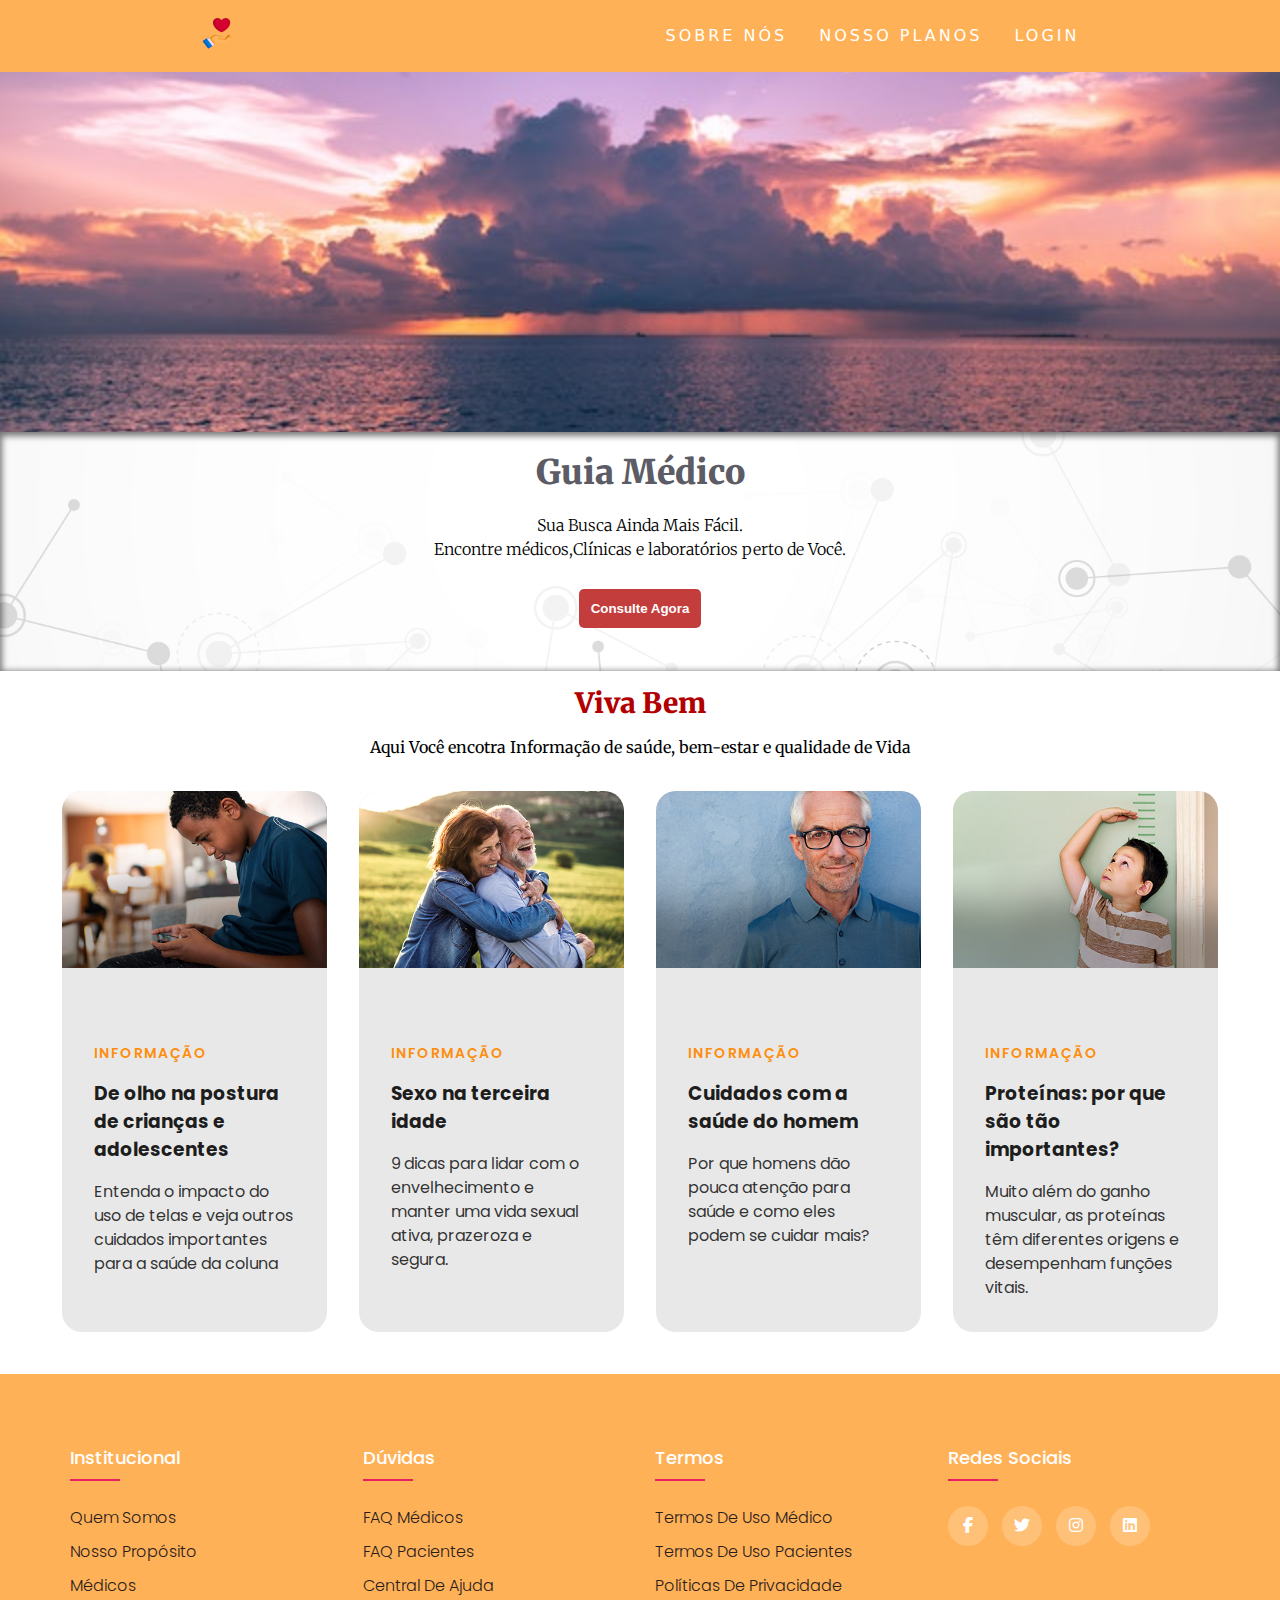
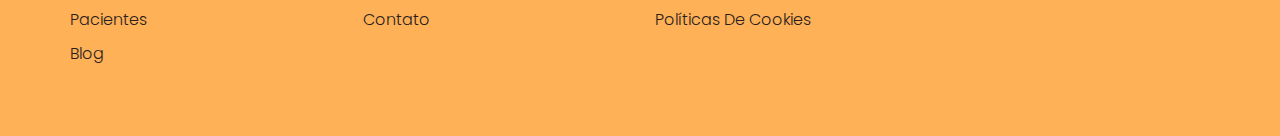
==== html/index.html @ c8b51000 "att" ====
<!DOCTYPE html>
<html lang="pt-br">
<head>
    <meta charset="UTF-8">
    <meta http-equiv="X-UA-Compatible" content="IE=edge">
    <meta name="viewport" content="width=device-width, initial-scale=1.0">
    <link rel="shortcut icon" href="images/favicon.ico" type="image/x-icon">
    <title>Amor Pela Vida | Página Inicial</title>
    <link rel="stylesheet" href="../style/style.css">
    <link rel="stylesheet" href="../style/media.css">
    <link rel="stylesheet" href="https://cdnjs.cloudflare.com/ajax/libs/font-awesome/6.2.0/css/all.min.css">    
</head>
<body>
    <header>
        <nav>
            <a href="index.html"><img src="../images/favicon-32x32.png" alt="Logo"></a>
            <div class="mobile-menu">
                <div class="line1"></div>
                <div class="line2"></div>
                <div class="line3"></div>
            </div>
            <ul class="nav-list">
                <li><a class="link-nav" href="sobrenos.html">SOBRE NÓS</a></li>
                <li><a class="link-nav" href="nossoplanos.html">NOSSO PLANOS</a></li>
                <li><a class="link-nav" href="#">LOGIN</a></li>
            </ul>
        </nav>
    </header>
    <main>
        <div id="foto">
        <!--IMAGEM NO CSS-->
        </div>
        <div id="bg-medico">
            <h2>Guia Médico</h2>
            <p>Sua Busca Ainda Mais Fácil. <br>
            Encontre médicos,Clínicas e laboratórios perto de Você.
            </p>
            <button type="button"><a href="#">Consulte Agora</a></button>
        </div>
        <section id="fundo-card1">
            <h2>Viva Bem</h2>
            <p>Aqui Você encotra Informação de saúde, bem-estar e qualidade de Vida</p>
            <div class="site-container">
                <div class="article-container">
                    <article class="article-card">
                        <figure class="article-image">
                            <img src="../images/capa2_posturainfantil.jpg" alt="Imagem"/>
                        </figure>
                        <div class="article-content">
                            <a href="#" class="card-category">Informação</a>
                            <h3 class="card-title">De olho na postura de crianças e adolescentes</h3>
                            <p class="card-excerpt">Entenda o impacto do uso de telas e veja outros cuidados importantes para a saúde da coluna </p>
                        </div>
                    </article>
                    <article class="article-card">
                        <figure class="article-image">
                            <img src="../images/capa_sexo3idade_2.png" alt="Imagem"/>
                        </figure>
                        <div class="article-content">
                            <a href="#" class="card-category">Informação</a>
                            <h3 class="card-title">Sexo na terceira idade</h3>
                            <p class="card-excerpt">9 dicas para lidar com o envelhecimento e manter uma vida sexual ativa, prazeroza e segura.</p>
                        </div>
                    </article>
                    <article class="article-card">
                        <figure class="article-image">
                            <img src="../images/capa2_saudedohomem.jpg" alt="Imagem"/>
                        </figure>
                        <div class="article-content">
                            <a href="#" class="card-category">Informação</a>
                            <h3 class="card-title">Cuidados com a saúde do homem</h3>
                            <p class="card-excerpt">Por que homens dão pouca atenção para saúde e como eles podem se cuidar mais?</p>
                        </div>
                    </article>
                    <article class="article-card">
                        <figure class="article-image">
                            <img src="../images/capa2_proteina.jpg" alt="Imagem"/>
                        </figure>
                        <div class="article-content">
                            <a href="#" class="card-category">Informação</a>
                            <h3 class="card-title">Proteínas: por que são tão importantes?</h3>
                            <p class="card-excerpt">Muito além do ganho muscular, as proteínas têm diferentes origens e desempenham funções vitais.</p>
                        </div>
                    </article>
                </div>
              </div>
        </section>
        </main>
    <footer class="footer">
        <div class="container">
            <div class="row">
                <div class="footer-col">
                    <h4>Institucional</h4>
                    <ul>
                        <li><a href="#">Quem somos</a></li>
                        <li><a href="#">Nosso propósito</a></li>
                        <li><a href="#">Médicos</a></li>
                        <li><a href="#">Pacientes</a></li>
                        <li><a href="#">Blog</a></li>
                    </ul>
                </div>
                <div class="footer-col">
                    <h4>Dúvidas</h4>
                    <ul>
                        <li><a href="#">FAQ Médicos</a></li>
                        <li><a href="#">FAQ Pacientes</a></li>
                        <li><a href="#">Central de ajuda</a></li>
                        <li><a href="#">Contato</a></li>
                    </ul>
                </div>
                <div class="footer-col">
                    <h4>Termos</h4>
                    <ul>
                        <li><a href="#">Termos de uso Médico</a></li>
                        <li><a href="#">Termos de uso Pacientes</a></li>
                        <li><a href="#">Políticas de privacidade</a></li>
                        <li><a href="#">Políticas de Cookies</a></li>
                    </ul>
                </div>
                <div class="footer-col">
                    <h4>Redes Sociais</h4>
                    <div class="social-links">
                        <a href="#"><i class="fab fa-facebook-f"></i></a>
                        <a href="#"><i class="fab fa-twitter"></i></a>
                        <a href="#"><i class="fab fa-instagram"></i></a>
                        <a href="#"><i class="fab fa-linkedin"></i></a>
                    </div>
                </div>
            </div>
        </div>
    </footer>
    <script src="../javascript/index.js"></script>
</body>
</html>
---- style/style.css ----
@charset "UTF-8";

@import url('https://fonts.googleapis.com/css2?family=Poppins:wght@300;400;500;600;700&display=swap');

@import url('https://fonts.googleapis.com/css2?family=Merriweather:ital,wght@0,300;0,400;0,700;0,900;1,300;1,400;1,700&display=swap');

html{
    overflow-x: hidden;
}
body{
    line-height: 1.5;
    font-family: 'Poppins', sans-serif;
}
*{
    margin:0;
    padding: 0;
    box-sizing: border-box;
}

nav {
    display: flex;
    justify-content: space-around;
    align-items: center;
    font-family: system-ui, -apple-system, BlinkMacSystemFont, 'Segoe UI', Roboto, Oxygen, Ubuntu, Cantarell, 'Open Sans', 'Helvetica Neue', sans-serif;
    background-color: #ff8800a8;
    height: 8vh;
}

.link-nav {
    color: #ffffff;
    text-decoration: none;
    transition: 0.3s;
}

.link-nav:hover {
    opacity: 0.7;
    color: rgba(0, 0, 0, 0.888);
}


.logo {
    font-size: 24px;
    text-transform: uppercase;
    letter-spacing: 4px;
}

.nav-list {
    list-style: none;
    display: flex;
}

.nav-list li {
    letter-spacing: 3px;
    margin-left: 32px;
}

.mobile-menu {
    display: none;
    cursor: pointer;
}

.mobile-menu div {
    width: 31px;
    height: 2px;
    background: #fff;
    margin: 8px;
    transition: 0.3s;
}

.nav-list.active {
    transform: translateX(0);
}

@keyframes navLinkFade {
    from {
        opacity: 0;
        transform: translatex(50px);
    }
    
    to {
        opacity: 1;
        transform: translateX(0);
    }
}

.mobile-menu.active .line1 {
    transform: rotate(-45deg) translate((-8px, 8px));
}

.mobile-menu.active .line2 {
    opacity: 0;
}

.mobile-menu.active .line3 {
    transform: rotate(45deg) translate(-5px, -7px);
}


#foto{
    height: 40vh;
    width: 100vw;
    background-image: url(../images/pexels-roberto-nickson-2775196\ \(1\).jpg);
    background-position: center;
    background-size: cover;
    background-repeat: no-repeat;
}
#bg-medico{
    background-image: url("../images/BG-medico.png");
    background-position: center center;
    background-size: cover;
    background-repeat: no-repeat;
    height: 30%;
    width: 100vw;
    text-align: center;
    padding: 15px;
    box-shadow: inset 0px 2px 6px 2px rgba(0, 0, 0, 0.534);


}
#bg-medico > h2{
    font-family: 'Merriweather', serif;
    font-weight: 900;
    font-size: 34px;
    color:  #5B5C65;

}
#bg-medico > p{
    margin-top: 15px;
    font-family: 'Merriweather', serif;
    font-weight: 300;
}
#bg-medico > button{
    margin: 28px;
    padding: 12px;
    border-radius: 5px;
    border: none;
    background-color: #b20000c2;
    transition: all ease-in .6s;
}
#bg-medico > button > a {
    text-decoration: none;
    color: white;
    font-weight: 600;
}
#bg-medico > button:hover{
    transform: translateY(-5px);
    transition: all ease-in .7s;
    background-color: #B20000;
}

#fundo-card1{
    padding-bottom: 10px;
    

}

#fundo-card1 > h2{
    font-family: 'Merriweather', serif;
    color: #B20000;
    text-align: center;
    font-weight: 900;
    font-size: 28px;
    padding:11px;  
}

#fundo-card1 > p{
    text-align: center;
    font-family:'Merriweather', serif;
    font-weight: 400;
}



.site-container{
    margin: 2rem auto;
    max-width: calc(100% - 80px);
}
.article-container{
    display: grid;
    grid-template-columns: repeat(auto-fill, minmax(265px, 1fr));
    gap: 2rem;
}
.article-image{
    margin: 0;
    padding: 0;
    overflow: hidden;
}
.article-image img{
    max-width: 100%;
    height: auto;
    border-radius: 20px 20px 0 0;
}
.article-card {
    background: rgba(211, 211, 211, 0.518);
    border-radius: 20px;
    transition: 0.3s;
}
.article-card:hover {
    box-shadow: 0 4px 20px 0 rgba(34,68,123,0.2);
    cursor: pointer;
}
.article-content{
    padding: 2rem;
}
.article-content .card-category {
    font-size: 0.875rem;
    text-transform: uppercase;
    letter-spacing: 0.1em;
    font-weight: 600;
    color:#ff8800f5 ;
    display: block;
    text-decoration: none;
}
.article-content .card-title {
    margin: 1rem 0;
    color: rgba(0, 0, 0, 0.879);
}
.article-content .card-excerpt {
    font-size: 1rem;
    line-height: 1.5rem;
    color: rgba(0, 0, 0, 0.805);
    margin: 0;
}




.container{
    max-width: 1170px;
    margin:auto;
}
.row{
    display: flex;
    flex-wrap: wrap;
}
ul{
    list-style: none;
}
.footer{
    background-color: #ff8800a8;
    padding: 70px 0;
}
.footer-col{
    width: 25%;
    padding: 0 15px;
}
.footer-col h4{
    font-size: 18px;
    color: #ffffff;
    text-transform: capitalize;
    margin-bottom: 35px;
    font-weight: 500;
    position: relative;
}
.footer-col h4::before{
    content: '';
    position: absolute;
    left: 0;
    bottom: -10px;
    background-color: #e91e63;
    height: 2px;
    box-sizing: border-box;
    width: 50px;
}
.footer-col ul li:not(:last-child){
    margin-bottom: 10px;
}
.footer-col ul li a{
    font-size: 16px;
    text-transform: capitalize;
    color: #ffffff;
    text-decoration: none;
    font-weight: 300;
    color: #2a1d1d;
    display: block;
    transition: all 0.3s ease;
}
.footer-col ul li a:hover{
    color: #ffffff;
    padding-left: 8px;
}
.footer-col .social-links a{
    display: inline-block;
    height: 40px;
    width: 40px;
    background-color: rgba(255,255,255,0.2);
    margin: 0 10px 10px 0;
    text-align: center;
    line-height: 40px;
    border-radius: 50%;
    color: #ffffff;
    transition: all 0.5s ease;
}
.footer-col .social-links a:hover{
    color: #24262b;
    background-color: #ffffff;
}
---- style/media.css ----
@charset "UFT-8";

@media (max-width:768px){
    body{
        overflow-x: hidden;
    }
    .nav-list{
        position: absolute;
        top: 8vh;
        right: 0;
        width: 50vw;
        height: 92vh;
        background: #23232e;
        flex-direction: column;
        align-items: center;
        justify-content: space-around;
        transform: translateX(100%);
        transition: transform 0.3s ease-in;
        box-shadow: 1px 1px solid black;
    }
    .nav-list li {
        margin-left: 0;
        opacity: 0;
    }
    .mobile-menu{
        display: block;
    }
    .link-nav:hover{
        opacity: 0.7;
        color: #ff8800f5;
    }
    .footer-col {
        width: 50%;
        margin: 30px;
     }
}

@media screen and (min-width: 768px){
    .site-container{
        max-width: 608px;
    }
    .article-card{
        display: grid;
        grid-template-rows: 220px 1fr;
    }
    .picture > img{
        width: 400px;
        height: 380px;
    }
}
@media screen and (min-width: 1280px)
{
    .site-container{
        max-width: 1156px;
    }

    .picture > img{
        width: 400px;
        height: 330px;
    }
    
}

@media screen and (max-width: 1536px){
    
    
    .container-form{
        width: 50%;
    }
    .form{
        width: 100%;
    }
}
@media screen and (max-width: 1064px) {
    
    .container-form{
        width: 90%;
        height: auto;
    }
    .input-group{
        flex-direction: column;
        overflow-y: scroll;
        flex-wrap: nowrap;
        max-height: 10rem;
        padding-right: 5rem;
    }
    .gender-inputs{
        margin-top: 2rem;
    }
    .gender-group{
        flex-direction: column;
    }
    
}
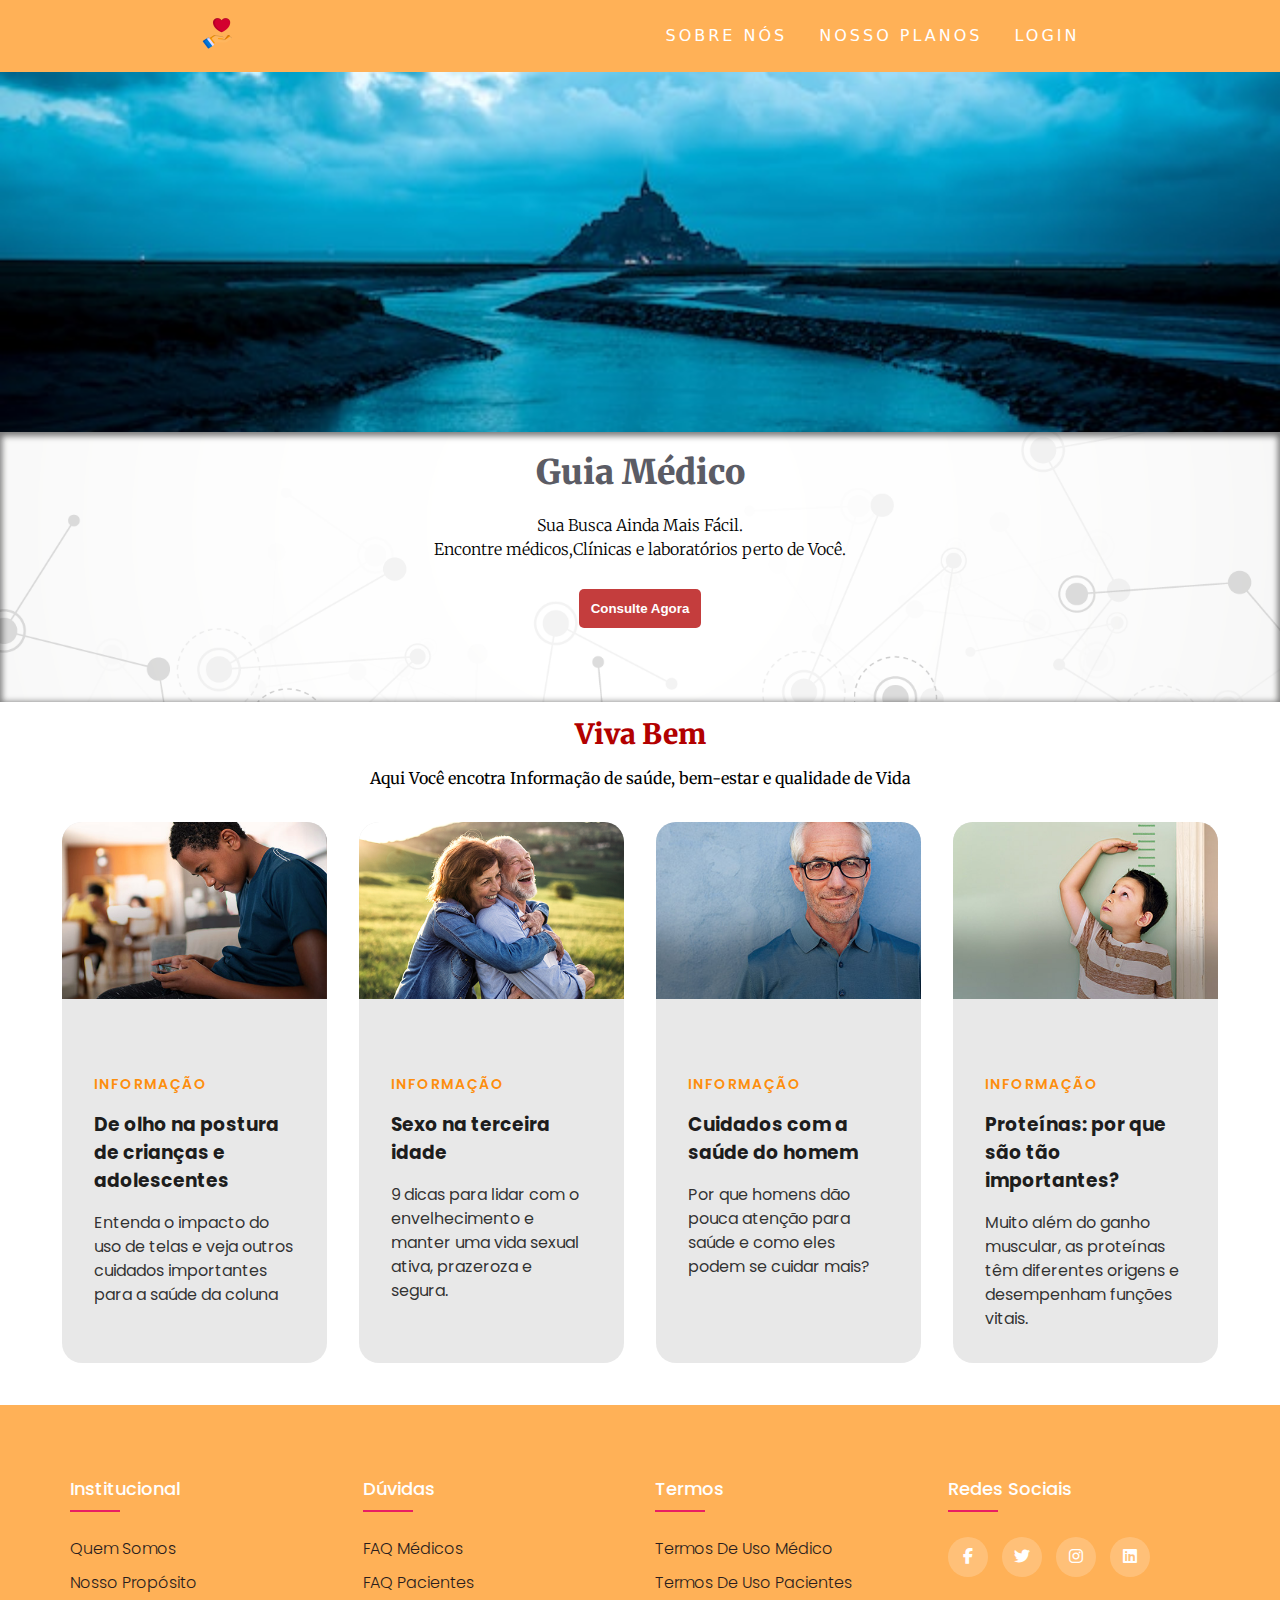
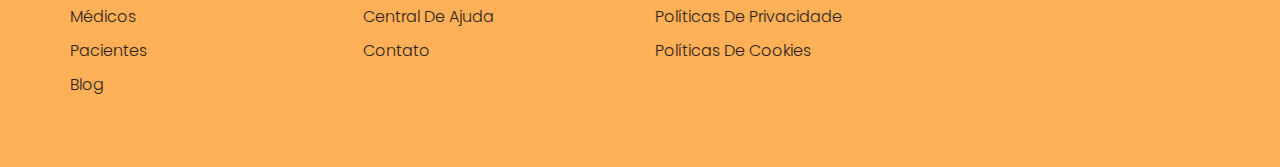
==== commit a92d844d: "pronto" ====
--- a/html/index.html
+++ b/html/index.html
@@ -4,7 +4,7 @@
     <meta charset="UTF-8">
     <meta http-equiv="X-UA-Compatible" content="IE=edge">
     <meta name="viewport" content="width=device-width, initial-scale=1.0">
-    <link rel="shortcut icon" href="images/favicon.ico" type="image/x-icon">
+    <link rel="shortcut icon" href="../images/favicon.ico" type="image/x-icon">
     <title>Amor Pela Vida | Página Inicial</title>
     <link rel="stylesheet" href="../style/style.css">
     <link rel="stylesheet" href="../style/media.css">
@@ -22,12 +22,12 @@
             <ul class="nav-list">
                 <li><a class="link-nav" href="sobrenos.html">SOBRE NÓS</a></li>
                 <li><a class="link-nav" href="nossoplanos.html">NOSSO PLANOS</a></li>
-                <li><a class="link-nav" href="#">LOGIN</a></li>
+                <li><a class="link-nav" href="login.html">LOGIN</a></li>
             </ul>
         </nav>
     </header>
     <main>
-        <div id="foto">
+        <div id="foto-carrosel">
         <!--IMAGEM NO CSS-->
         </div>
         <div id="bg-medico">
--- a/style/style.css
+++ b/style/style.css
@@ -96,10 +96,10 @@
 }
 
 
-#foto{
+#foto-carrosel{
     height: 40vh;
-    width: 100vw;
-    background-image: url(../images/pexels-roberto-nickson-2775196\ \(1\).jpg);
+    width: 100%;
+    background-image: url(../images/pexels-riccardo-bertolo-4245826.jpg);
     background-position: center;
     background-size: cover;
     background-repeat: no-repeat;
@@ -109,7 +109,7 @@
     background-position: center center;
     background-size: cover;
     background-repeat: no-repeat;
-    height: 30%;
+    height: 30vh;
     width: 100vw;
     text-align: center;
     padding: 15px;
--- a/style/media.css
+++ b/style/media.css
@@ -91,4 +91,37 @@
         flex-direction: column;
     }
     
+}
+
+
+@media screen and (min-width: 768px) and (max-width:992px) {
+    
+    section#login{
+        width:90% ;
+        height: 290px;
+    }
+    div#foto{
+        float: left;
+        width: 40%;
+        height: 100%;
+    }
+    div#formulario{
+        float: right;
+        width: 60%;
+    }
+}
+@media screen and (min-width:992px) {
+    section#login{
+        width:960px;
+        height: 360px;
+    }
+    div#foto{
+        float:right;
+        width: 40%;
+        height: 100%;
+    }
+    div#formulario{
+        float: left;
+        width: 60%;
+    }
 }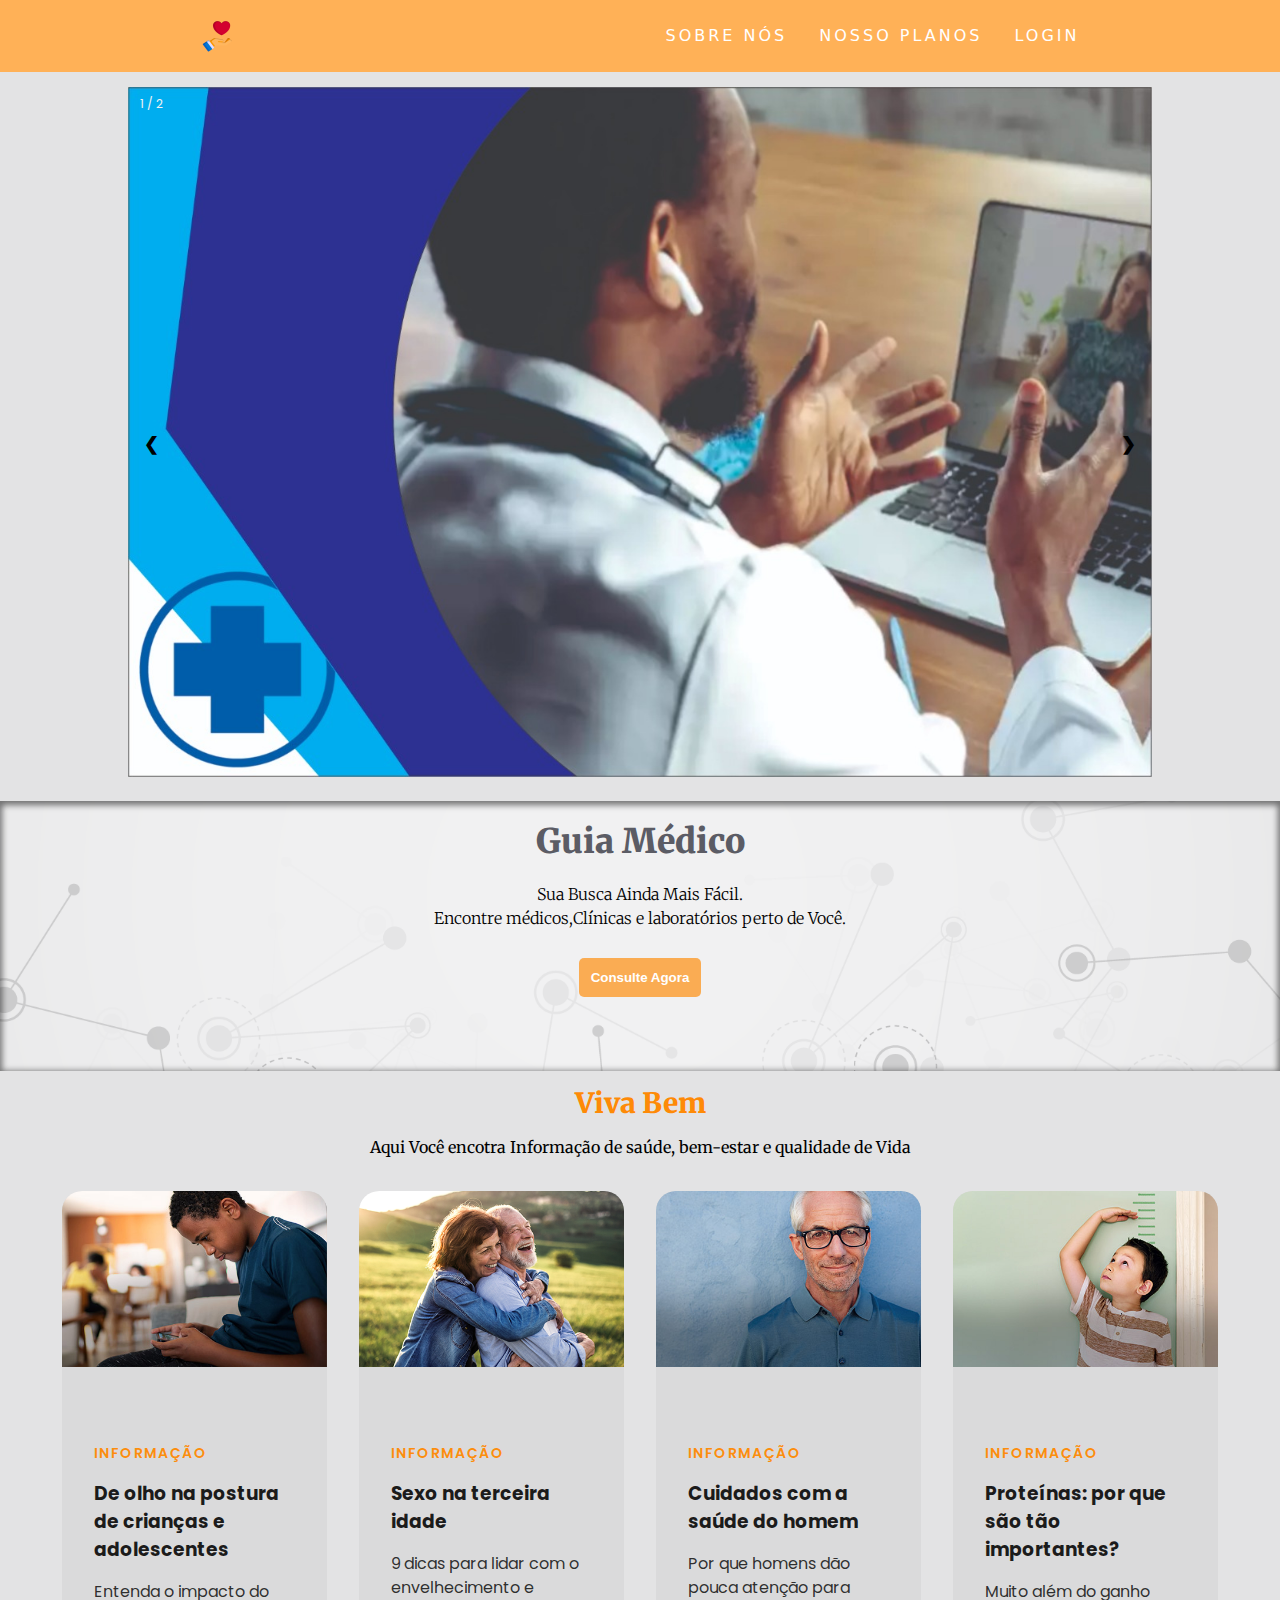
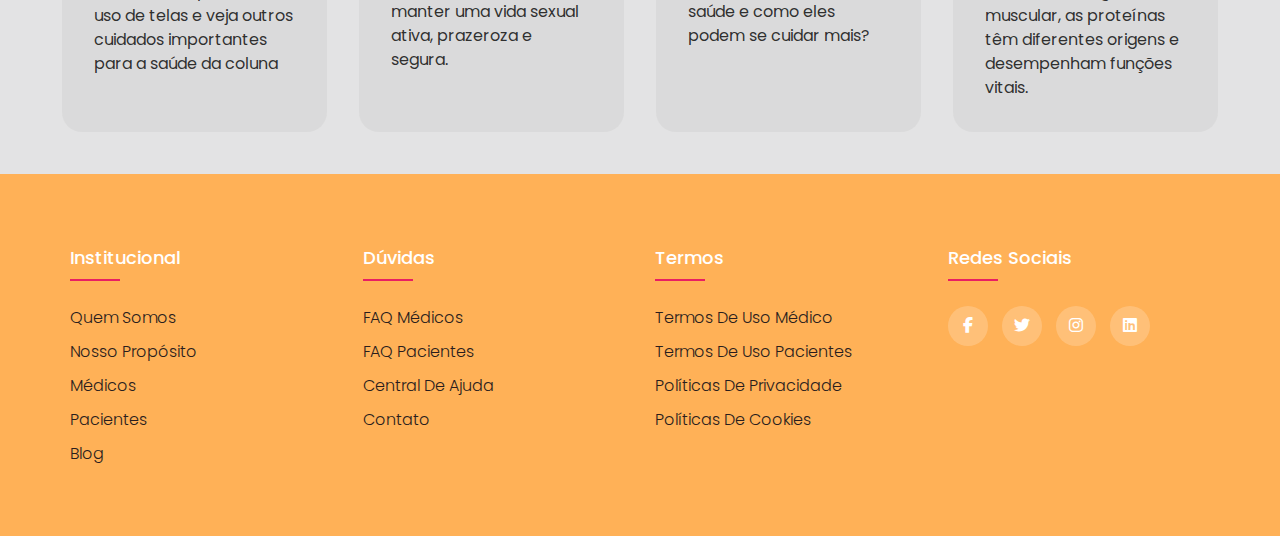
==== commit 6fa48865: "concluido" ====
--- a/html/index.html
+++ b/html/index.html
@@ -6,9 +6,9 @@
     <meta name="viewport" content="width=device-width, initial-scale=1.0">
     <link rel="shortcut icon" href="../images/favicon.ico" type="image/x-icon">
     <title>Amor Pela Vida | Página Inicial</title>
+    <link rel="stylesheet" href="https://cdnjs.cloudflare.com/ajax/libs/font-awesome/6.2.0/css/all.min.css">
     <link rel="stylesheet" href="../style/style.css">
     <link rel="stylesheet" href="../style/media.css">
-    <link rel="stylesheet" href="https://cdnjs.cloudflare.com/ajax/libs/font-awesome/6.2.0/css/all.min.css">    
 </head>
 <body>
     <header>
@@ -27,8 +27,21 @@
         </nav>
     </header>
     <main>
-        <div id="foto-carrosel">
-        <!--IMAGEM NO CSS-->
+        <div id="gradient">
+            <div class="slideshow-container">
+                <div class="mySlides fade">
+                    <div class="numbertext">1 / 2</div>
+                    <img src="../images/imagem-carrosel-1.jpeg" style="width: 100%;">
+                </div>
+                <div class="mySlides fade">
+                    <div class="numbertext">2 / 2</div>
+                    <img src="../images/imagem-carrosel-2.jpeg" style="width: 100%;">
+            
+                </div>
+                <a class="prev" onclick="plusSlides(-1)" >&#10094;</a>
+                <a class="next" onclick="plusSlides(1)" >&#10095;</a>
+                <br>
+            </div>
         </div>
         <div id="bg-medico">
             <h2>Guia Médico</h2>
--- a/style/style.css
+++ b/style/style.css
@@ -95,15 +95,53 @@
     transform: rotate(45deg) translate(-5px, -7px);
 }
 
-
-#foto-carrosel{
-    height: 40vh;
-    width: 100%;
-    background-image: url(../images/pexels-riccardo-bertolo-4245826.jpg);
-    background-position: center;
-    background-size: cover;
-    background-repeat: no-repeat;
-}
+main{
+    background-color: #5b5c652c;
+}
+
+.mySlides{
+    display: none;
+}
+img{
+    vertical-align: middle;
+}
+.slideshow-container{
+    max-width: 80%;
+    position: relative;
+    margin: auto;
+    padding-top: 15px;
+}
+
+.prev, .next{
+    cursor: pointer;
+    position: absolute;
+    top: 50%;
+    width: auto;
+    padding: 16px;
+    margin-top: -22px;
+    color: rgb(0, 0, 0);
+    font-weight: bold;
+    font-size: 18px;
+    transition: 0.6s ease;
+    border-radius: 0 3px 3px 0;
+    user-select: none;
+}
+.next{
+    right: 0;
+    border-radius: 3px 0  0 3px;
+}
+.prev:hover, .next:hover{
+    background-color: rgba(255, 255, 255, 0.8);
+}
+
+.numbertext{
+    color: #f2f2f2;
+    font-size: 12px;
+    padding: 8px 12px;
+    position: absolute;
+    top: 1;
+}
+
 #bg-medico{
     background-image: url("../images/BG-medico.png");
     background-position: center center;
@@ -134,7 +172,7 @@
     padding: 12px;
     border-radius: 5px;
     border: none;
-    background-color: #b20000c2;
+    background-color: #ff8800a8;
     transition: all ease-in .6s;
 }
 #bg-medico > button > a {
@@ -150,13 +188,11 @@
 
 #fundo-card1{
     padding-bottom: 10px;
-    
-
 }
 
 #fundo-card1 > h2{
     font-family: 'Merriweather', serif;
-    color: #B20000;
+    color: #ff8800fb;
     text-align: center;
     font-weight: 900;
     font-size: 28px;
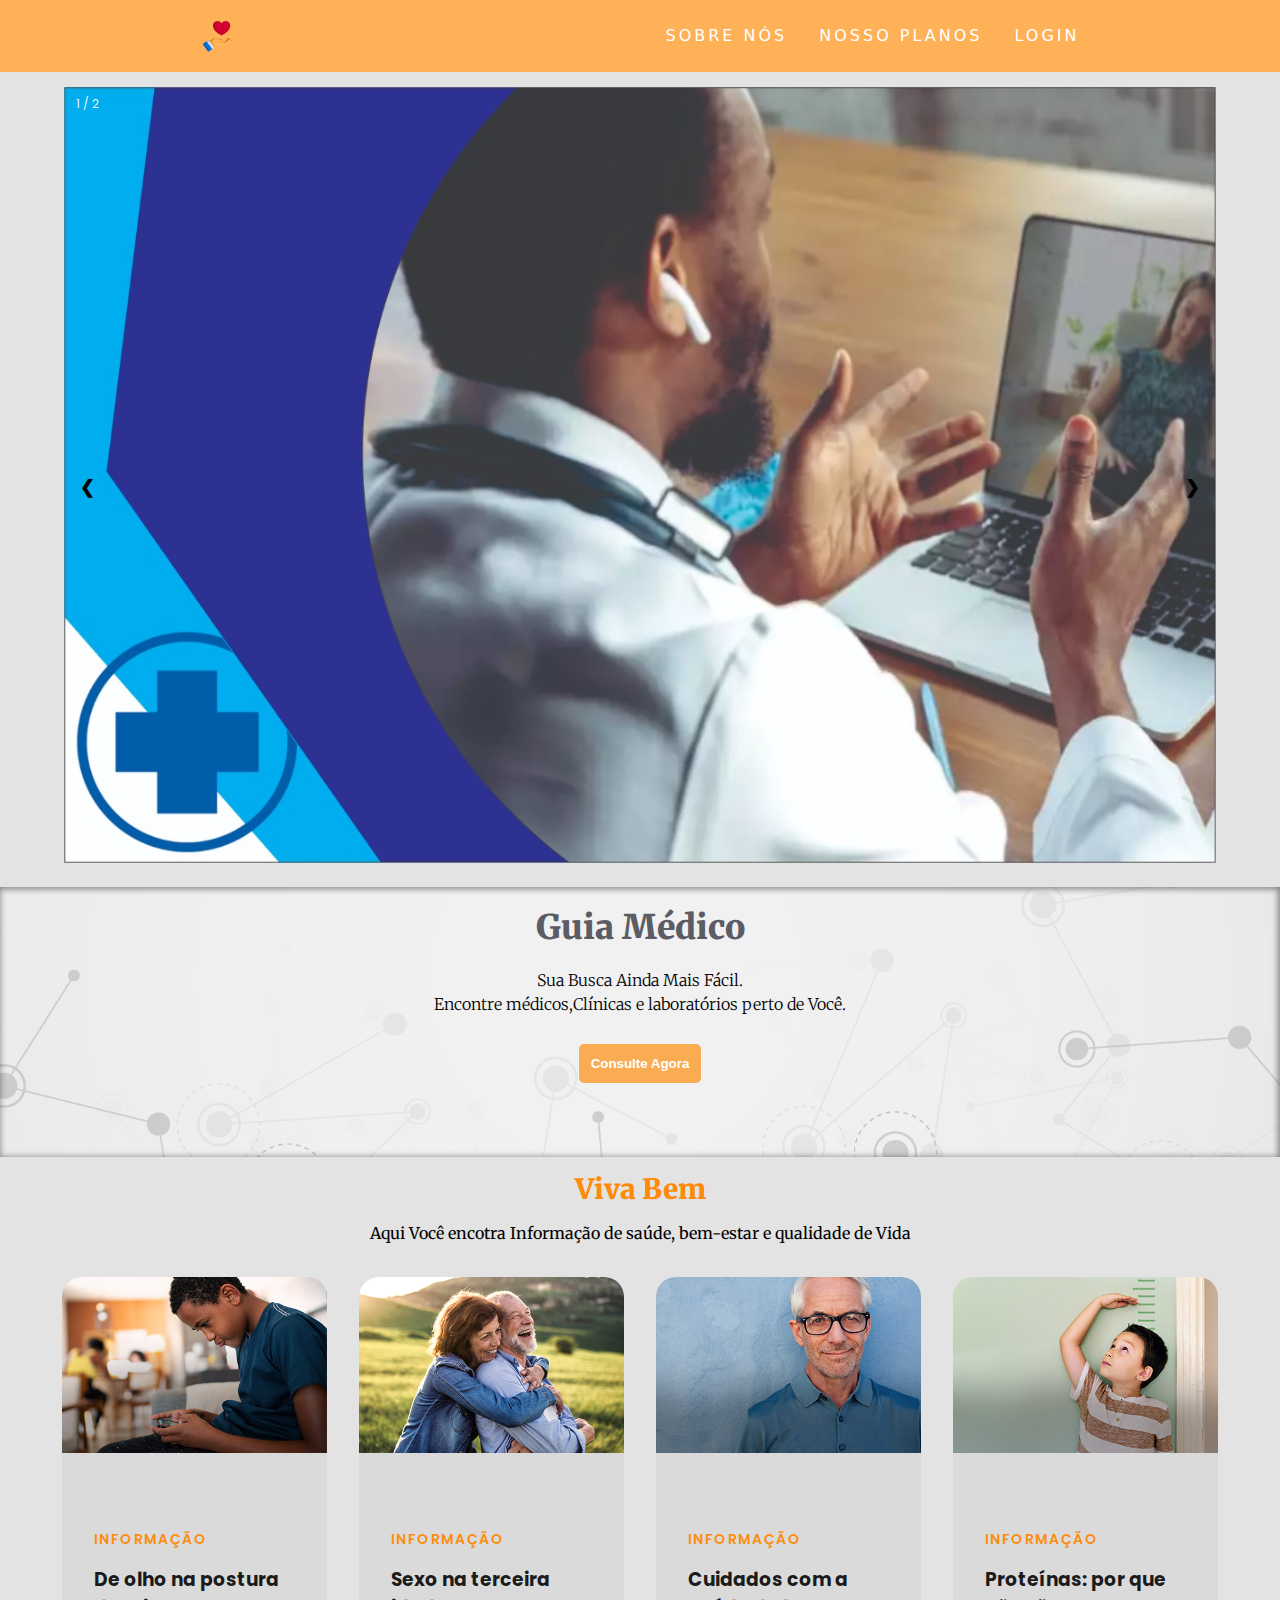
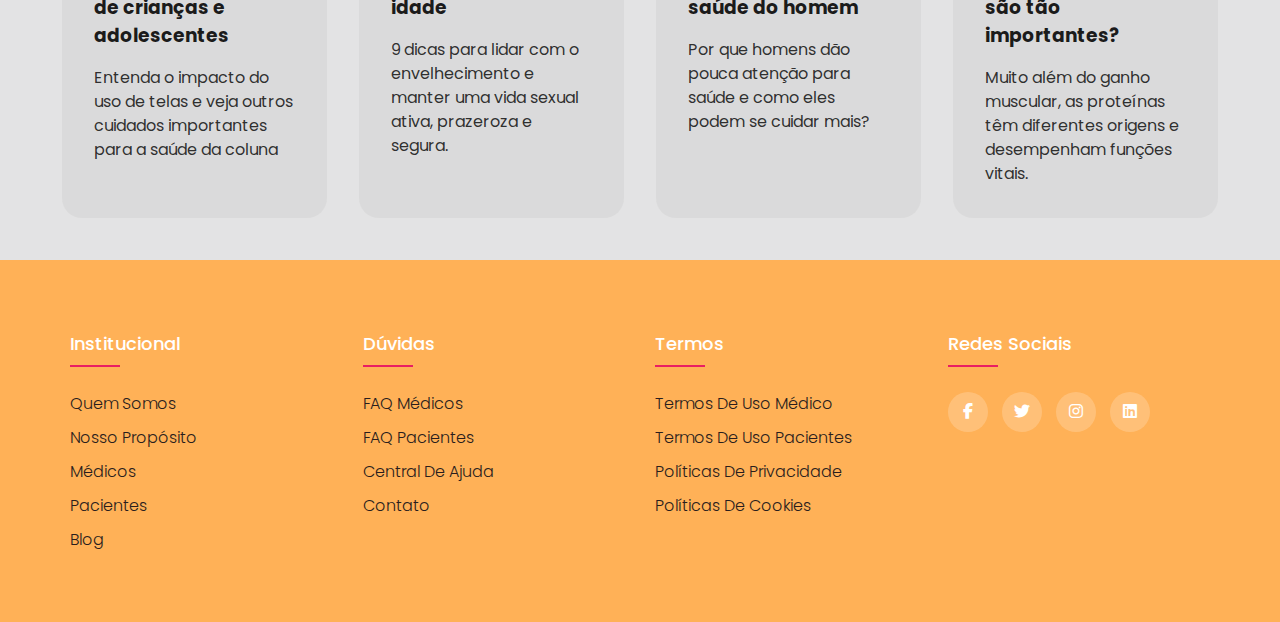
==== commit ba3b428f: "concluido" ====
--- a/html/index.html
+++ b/html/index.html
@@ -38,8 +38,8 @@
                     <img src="../images/imagem-carrosel-2.jpeg" style="width: 100%;">
             
                 </div>
-                <a class="prev" onclick="plusSlides(-1)" >&#10094;</a>
-                <a class="next" onclick="plusSlides(1)" >&#10095;</a>
+                <a class="prev" onclick="plusSlides(-1)">&#10094;</a>
+                <a class="next" onclick="plusSlides(1)">&#10095;</a>
                 <br>
             </div>
         </div>
--- a/style/style.css
+++ b/style/style.css
@@ -95,6 +95,8 @@
     transform: rotate(45deg) translate(-5px, -7px);
 }
 
+
+
 main{
     background-color: #5b5c652c;
 }
@@ -106,7 +108,7 @@
     vertical-align: middle;
 }
 .slideshow-container{
-    max-width: 80%;
+    max-width: 90%;
     position: relative;
     margin: auto;
     padding-top: 15px;
@@ -151,7 +153,7 @@
     width: 100vw;
     text-align: center;
     padding: 15px;
-    box-shadow: inset 0px 2px 6px 2px rgba(0, 0, 0, 0.534);
+    box-shadow: inset -1px 1px 6px 1px rgb(0 0 0 / 45%);
 
 
 }
